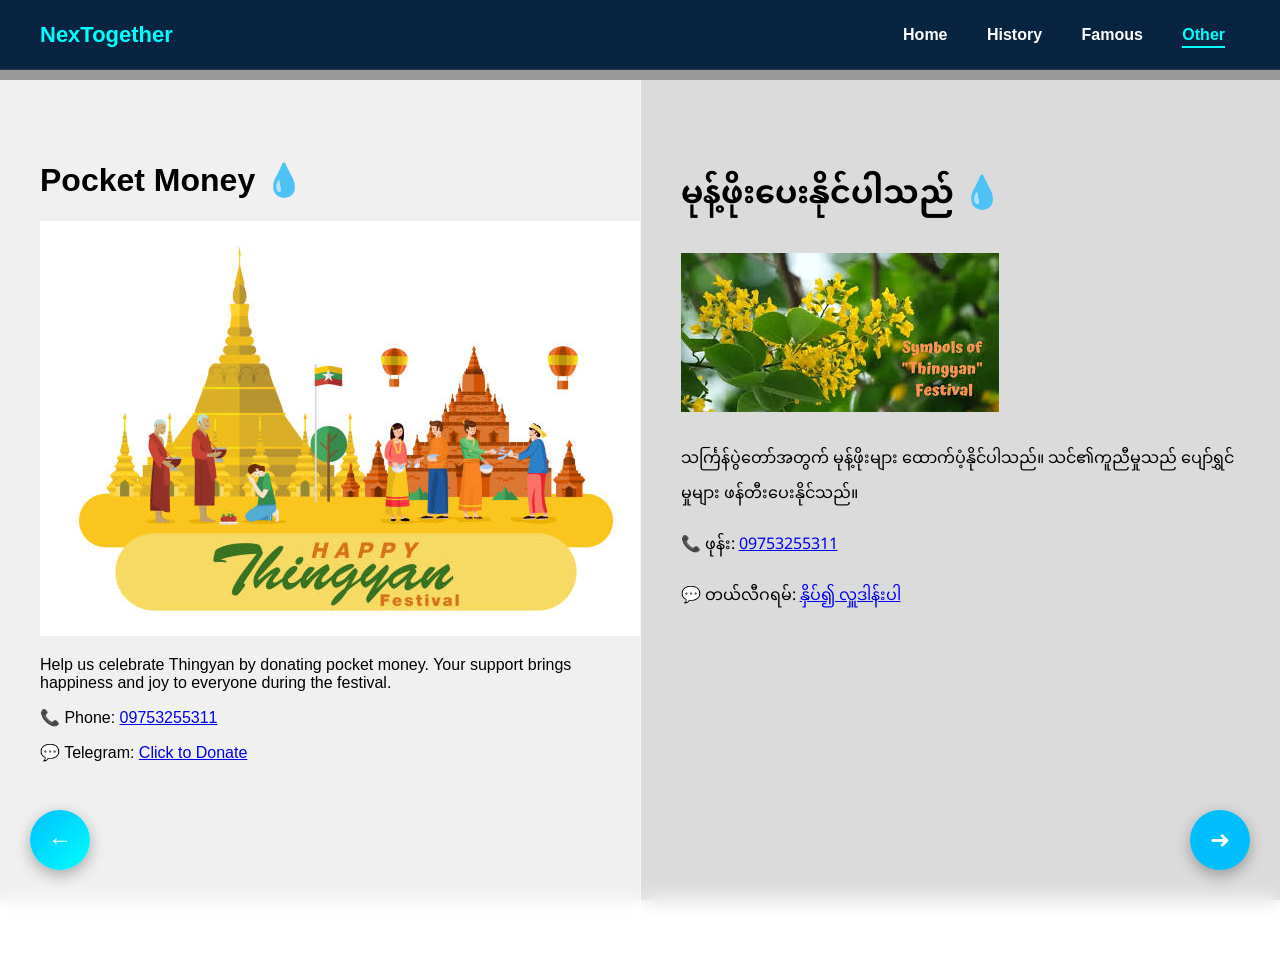
==== donate.html @ 90be7eb7 "Thingyan website" ====
<!DOCTYPE html>
<html lang="en">
<head>
<meta charset="UTF-8">
<meta name="viewport" content="width=device-width, initial-scale=1">
<title>Donate - Thingyan</title>
<link rel="stylesheet" href="style.css">
</head>

<body>

<!-- NAVBAR -->
<div class="navbar">
    <div class="logo">NexTogether</div>

    <nav class="menu">
        <a href="index.html">Home</a>
        <a href="history.html">History</a>
        <a href="celebrate.html">Famous</a>
        <a href="donate.html" class="active">Other</a>
    </nav>
</div>

<div class="container">

    <!-- LEFT (ENGLISH) -->
    <div class="left">
        <h1>Pocket Money 💧</h1>

        <img src="Thingyan.jpg" alt="People celebrating Thingyan Festival in Myanmar with traditional pagodas, monks receiving alms, families pouring water, and hot air balloons in the background. The scene is festive and joyful. Text in the image reads: Happy Thingyan Festival." class="donate-img">

        <p>
            Help us celebrate Thingyan by donating pocket money.
            Your support brings happiness and joy to everyone during the festival.
        </p>

        <p>
            📞 Phone: <a href="tel:09753255311">09753255311</a>
        </p>

        <p>
            💬 Telegram: 
            <a href="https://t.me/Kurocham" target="_blank" rel="noopener">Click to Donate</a>
        </p>
    </div>

    <!-- RIGHT (BURMESE) -->
    <div class="right">
        <h1>မုန့်ဖိုးပေးနိုင်ပါသည် 💧</h1>

        <img src="flower.jpg" alt="သင်္ကြန်" class="donate-img">

        <p>
            သင်္ကြန်ပွဲတော်အတွက် မုန့်ဖိုးများ ထောက်ပံ့နိုင်ပါသည်။
            သင်၏ကူညီမှုသည် ပျော်ရွှင်မှုများ ဖန်တီးပေးနိုင်သည်။
        </p>

        <p>
            📞 ဖုန်း: <a href="tel:09753255311">09753255311</a>
        </p>

        <p>
            💬 တယ်လီဂရမ်:
            <a href="https://t.me/Kurocham" target="_blank" rel="noopener">နှိပ်၍ လှူဒါန်းပါ</a>
        </p>
    </div>

</div>

<!-- PREV / NEXT BUTTONS -->
<a class="prev-circle arrow-btn" href="celebrate.html">←</a>
<a class="next-circle arrow-btn" href="index.html">➜</a>

<script src="script.js"></script>
</body>
</html>
---- style.css ----
@import url('https://fonts.googleapis.com/css2?family=Noto+Sans+Myanmar:wght@400;700&display=swap');

body {
    margin: 0;
    font-family: Arial, sans-serif;
    overflow-x: hidden;

    position: relative;
    animation: zoomBg 20s ease-in-out infinite alternate;
}
@keyframes zoomBg {
    0% { background-size: 100%; }
    100% { background-size: 110%; }
}

body::after {
    content: "";
    position: fixed;
    top: 0;
    left: 0;
    width: 100%;
    height: 100%;

    background: rgba(0, 0, 0, 0.4); /* dark overlay */
    z-index: -1;
}

/* NAVBAR */
.navbar {
    position: fixed;
    top: 0;
    width: 100%;
    background: rgba(0,0,0,0.5);
    padding: 10px;
    text-align: center;
    z-index: 1000;
}

.navbar a {
    color: white;
    margin: 0 15px;
    text-decoration: none;
    font-weight: bold;
}

.navbar a:hover {
    color: #00ffff;
}

/* LOGO */
.logo {
    color: #00ffff;
    font-size: 22px;
    font-weight: bold;
}

/* MENU */
.menu a {
    color: white;
    margin-left: 20px;
    text-decoration: none;
    font-weight: bold;
    position: relative;
}

/* HOVER EFFECT */
.menu a:hover {
    color: #00ffff;
}

/* ACTIVE PAGE */
.menu a.active {
    color: #00ffff;
}

/* UNDERLINE ANIMATION */
.menu a::after {
    content: "";
    position: absolute;
    width: 0%;
    height: 2px;
    background: #00ffff;
    left: 0;
    bottom: -5px;
    transition: 0.3s;
}

.menu a:hover::after,
.menu a.active::after {
    width: 100%;
}

/* SPLIT SCREEN */
.container {
    display: flex;
    min-height: 100vh;
    padding-top: 80px;
}

.left, .right {
    width: 50%;
    padding: 60px 40px;
    overflow-y: auto;
    -webkit-backdrop-filter: blur(10px);
    backdrop-filter: blur(10px);
}

/* LEFT */
.left {
    background: rgba(255,255,255,0.85);
    border-right: 1px solid rgba(255,255,255,0.3);
}

/* RIGHT */
.right {
    background: rgba(255,255,255,0.65);
    font-family: "Noto Sans Myanmar", sans-serif;
}

/* BUTTON */
.next-btn {
    display: block;
    width: 200px;
    margin: 20px auto;
    padding: 10px;
    background: #00bfff;
    color: white;
    text-align: center;
    border-radius: 5px;
    text-decoration: none;
}

/* WATER ANIMATION BACKGROUND */
body::before {
    content: "";
    position: fixed;
    width: 200%;
    height: 200%;
    background: url('https://i.ibb.co/3rZz0dH/water-texture.png');
    animation: waterMove 20s linear infinite;
    opacity: 0.2;
    z-index: -1;
}

@keyframes waterMove {
    0% { transform: translate(0,0); }
    100% { transform: translate(-50%, -50%); }
}

/* PAGE FADE */
.fade-out {
    opacity: 0;
    transition: opacity 0.5s ease;
}

/* SPLASH DROP */
.splash {
    position: fixed;
    width: 10px;
    height: 10px;
    background: #00bfff;
    border-radius: 50%;
    pointer-events: none;
    animation: splashAnim 0.6s ease-out forwards;
}

@keyframes splashAnim {
    0% {
        transform: scale(1);
        opacity: 1;
    }
    100% {
        transform: scale(8);
        opacity: 0;
    }
}

/* NAVBAR UPGRADE */

/* CIRCLE NEXT BUTTON */
.next-circle {
    position: fixed;
    bottom: 30px;
    right: 30px;
    width: 60px;
    height: 60px;
    background: #00bfff;
    color: white;
    font-size: 24px;
    display: flex;
    justify-content: center;
    align-items: center;
    border-radius: 50%;
    text-decoration: none;
    box-shadow: 0 5px 15px rgba(0,0,0,0.3);
    transition: 0.3s;
}

/* HOVER */
.next-circle:hover {
    transform: scale(1.2);
    background: #00ffff;
}

.navbar {
    position: fixed;
    top: 0;
    left: 0;
    width: 100%;
    height: 70px;

    display: flex;
    justify-content: space-between;
    align-items: center;

    padding: 0 40px;
    box-sizing: border-box;

    background: rgba(0, 30, 60, 0.95); /* solid clean */
    -webkit-backdrop-filter: blur(10px);
    backdrop-filter: blur(10px);

    z-index: 9999;

    /* IMPORTANT FIX */
    border-bottom: 1px solid rgba(255,255,255,0.1);
}

/* PREVIOUS BUTTON */
.prev-circle {
    position: fixed;
    bottom: 30px;
    left: 30px;

    width: 60px;
    height: 60px;

    background: linear-gradient(135deg, #00bfff, #00ffff);
    color: white;

    font-size: 24px;
    display: flex;
    justify-content: center;
    align-items: center;

    border-radius: 50%;
    text-decoration: none;

    box-shadow: 0 5px 15px rgba(0,0,0,0.3);
    transition: 0.3s;
}

.prev-circle:hover {
    transform: scale(1.2);
}

/* MULTI LAYER RIPPLE */
.ripple {
    position: fixed;
    border-radius: 50%;
    pointer-events: none;
    transform: scale(0);
    opacity: 0.6;
}

/* Each layer */
.ripple.layer1 {
    border: 3px solid rgba(0, 200, 255, 0.6);
    animation: rippleWave 0.8s ease-out forwards;
}

.ripple.layer2 {
    border: 2px solid rgba(0, 180, 255, 0.4);
    animation: rippleWave 1s ease-out forwards;
}

.ripple.layer3 {
    border: 1px solid rgba(0, 150, 255, 0.3);
    animation: rippleWave 1.2s ease-out forwards;
}

/* WAVE EXPANSION */
@keyframes rippleWave {
    0% {
        transform: scale(0.2);
        opacity: 0.8;
    }
    100% {
        transform: scale(6);
        opacity: 0;
    }
}

/* WAVE CONTAINER */
.wave-container {
    position: fixed;
    bottom: 0;
    left: 0;
    width: 100%;
    height: 200px;
    overflow: hidden;
    z-index: -1;
}

/* WAVES */
.wave {
    position: absolute;
    width: 200%;
    height: 100%;
    background: url('https://i.ibb.co/wQZVxxk/wave.png') repeat-x;
    background-size: contain;
    opacity: 0.6;
}

/* DIFFERENT LAYERS */
.wave1 {
    animation: waveMove 10s linear infinite;
    bottom: 0;
}

.wave2 {
    animation: waveMoveReverse 15s linear infinite;
    bottom: 10px;
    opacity: 0.4;
}

.wave3 {
    animation: waveMove 20s linear infinite;
    bottom: 20px;
    opacity: 0.3;
}

/* ANIMATION */
@keyframes waveMove {
    0% { transform: translateX(0); }
    100% { transform: translateX(-50%); }
}

@keyframes waveMoveReverse {
    0% { transform: translateX(-50%); }
    100% { transform: translateX(0); }
}
.wave {
    filter: blur(1px);
}


/* ================= RESPONSIVE DESIGN ================= */

/* TABLET */
@media (max-width: 1024px) {
    .container {
        padding-top: 90px;
    }

    .left, .right {
        padding: 40px 25px;
    }

    .navbar {
        padding: 0 20px;
    }
}

/* MOBILE */
@media (max-width: 768px) {

    /* STACK SECTIONS */
    .container {
        flex-direction: column;
    }

    .left, .right {
        width: 100%;
        padding: 25px 18px;
    }

    /* NAVBAR FIX */
    .navbar {
        flex-direction: column;
        height: auto;
        padding: 10px 15px;
        gap: 10px;
    }

    .logo {
        font-size: 18px;
    }

    .menu {
        display: flex;
        flex-wrap: wrap;
        justify-content: center;
        gap: 10px;
    }

    .menu a {
        margin: 5px;
        font-size: 14px;
    }

    /* BUTTONS */
    .next-circle, .prev-circle {
        width: 50px;
        height: 50px;
        font-size: 18px;
        bottom: 20px;
    }

    .next-circle {
        right: 15px;
    }

    .prev-circle {
        left: 15px;
    }
}

/* SMALL MOBILE */
@media (max-width: 480px) {

    h1 {
        font-size: 22px;
    }

    h2 {
        font-size: 18px;
    }

    p {
        font-size: 14px;
        line-height: 1.6;
    }

    .menu a {
        font-size: 12px;
    }

    .left, .right {
        padding: 18px 12px;
    }
}
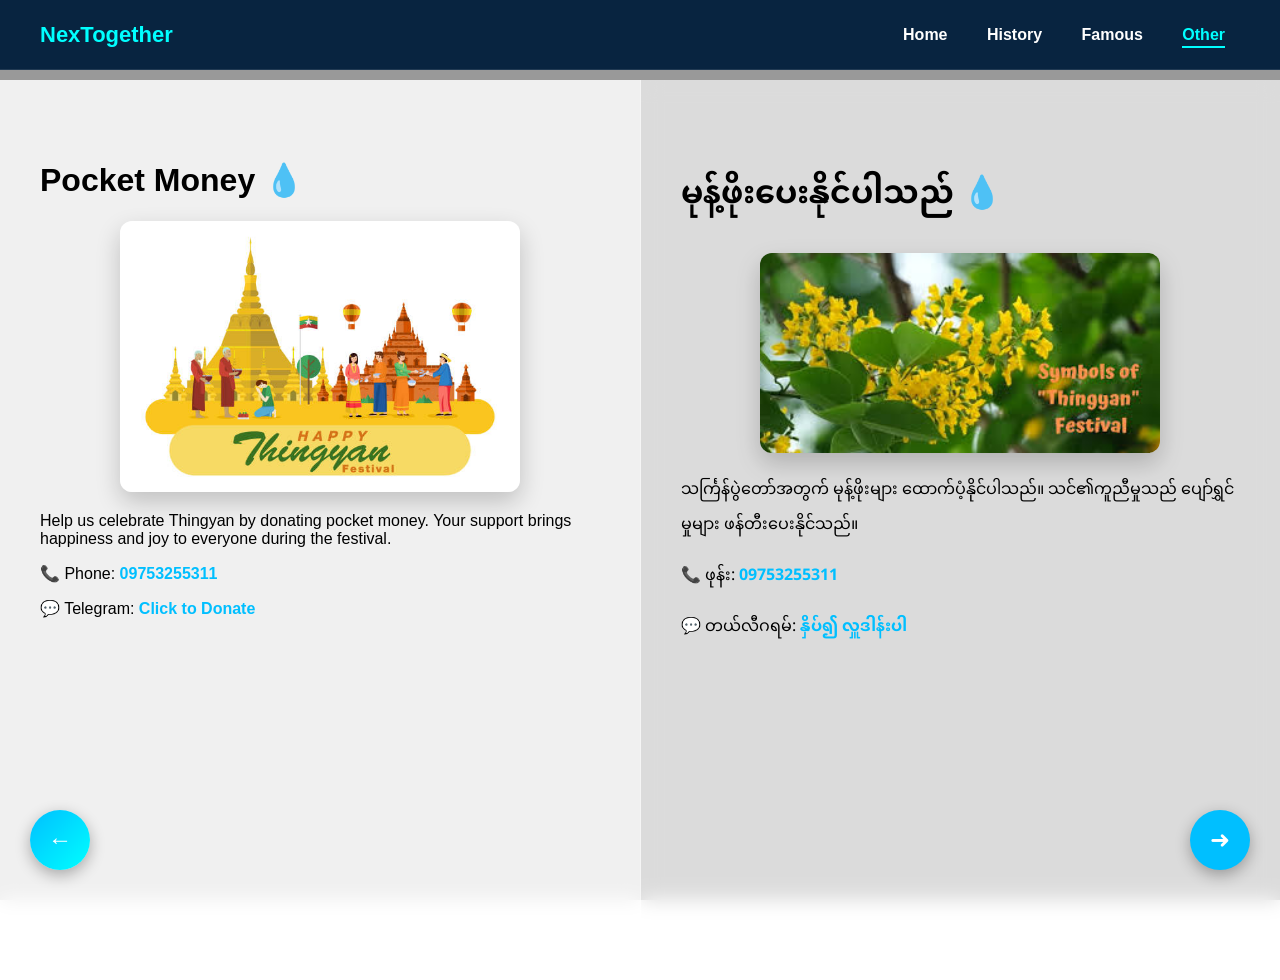
==== commit f500b33f: "reponsive" ====
--- a/donate.html
+++ b/donate.html
@@ -73,4 +73,4 @@
 
 <script src="script.js"></script>
 </body>
-</html>+</html>
--- a/style.css
+++ b/style.css
@@ -439,4 +439,61 @@
     .left, .right {
         padding: 18px 12px;
     }
-}+}
+
+/* ================= DONATE PAGE ================= */
+
+.donate-img {
+    width: 100%;
+    max-width: 400px;
+    height: auto;
+    display: block;
+    margin: 20px auto;
+    border-radius: 12px;
+    box-shadow: 0 10px 25px rgba(0,0,0,0.2);
+    object-fit: cover;
+}
+
+/* LINKS */
+.left a, .right a {
+    color: #00bfff;
+    font-weight: bold;
+    text-decoration: none;
+}
+
+.left a:hover, .right a:hover {
+    text-decoration: underline;
+}
+
+/* MOBILE FIX */
+@media (max-width: 768px) {
+
+    .donate-img {
+        max-width: 100%;
+        margin: 15px 0;
+    }
+
+    .left p, .right p {
+        font-size: 14px;
+        line-height: 1.6;
+    }
+
+    .arrow-btn {
+        width: 45px;
+        height: 45px;
+        font-size: 18px;
+    }
+}
+
+/* SMALL MOBILE */
+@media (max-width: 480px) {
+
+    .left h1, .right h1 {
+        font-size: 22px;
+    }
+
+    .left p, .right p {
+        font-size: 13px;
+    }
+}
+
